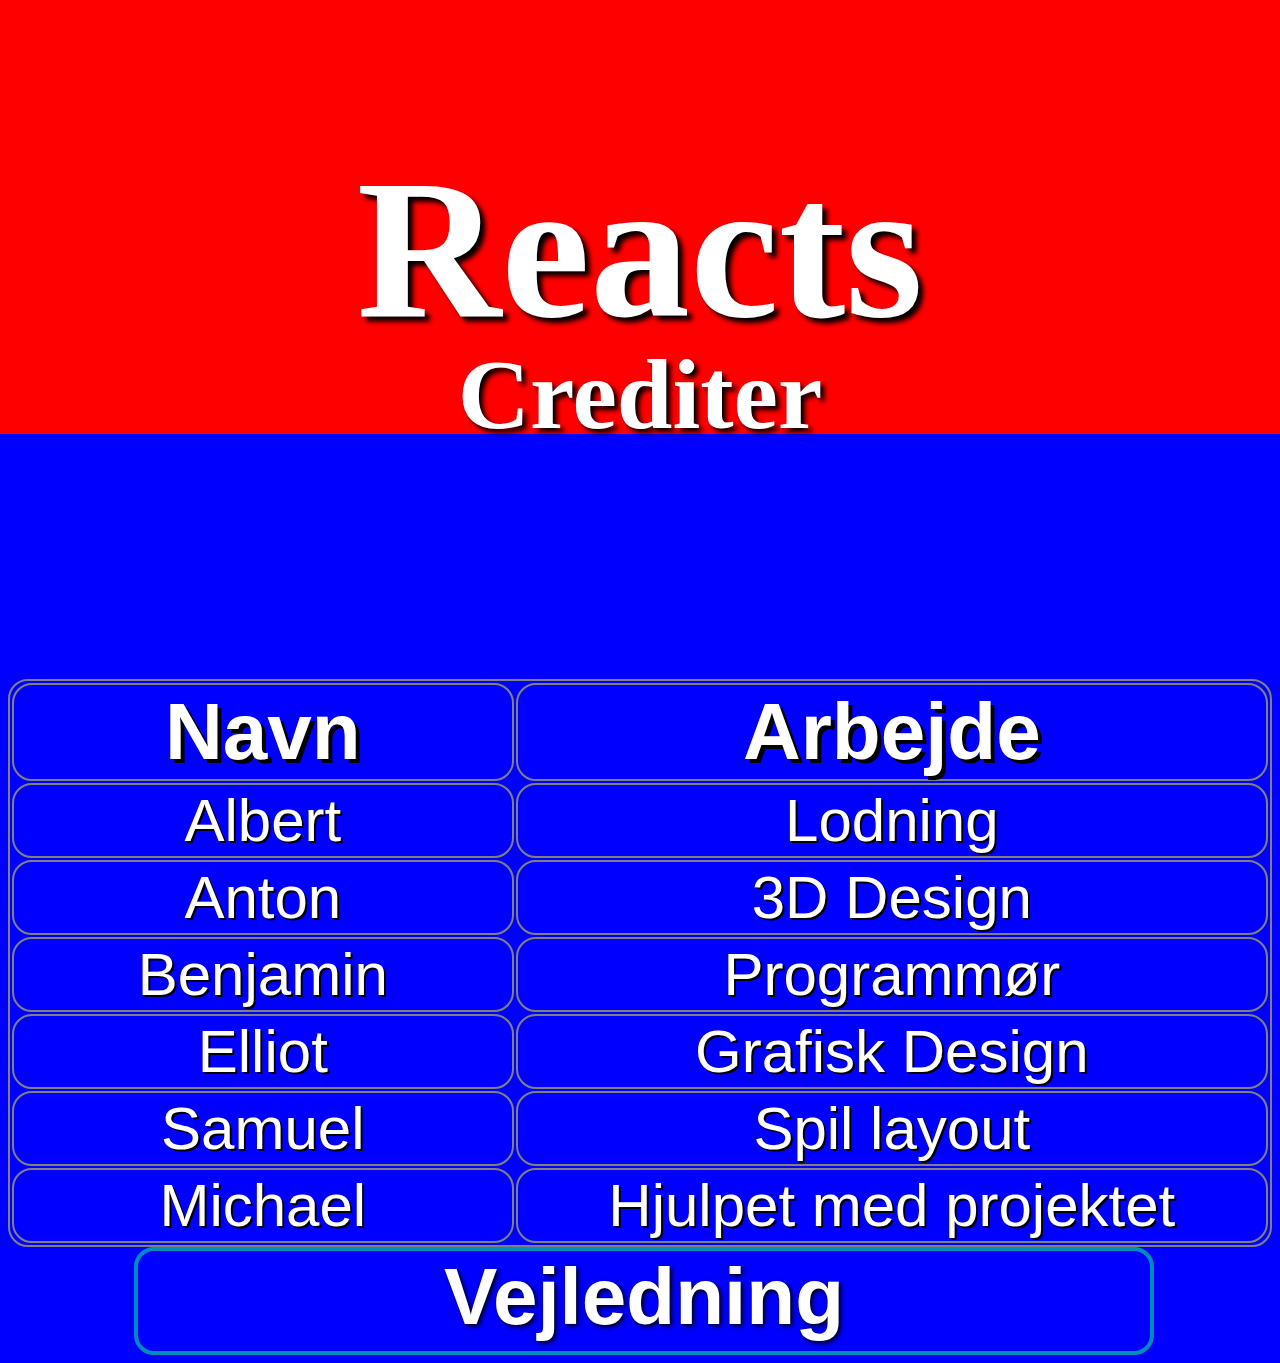
==== react/crediter/index.html @ 832a5457 "Benjamins Website" ====
<!DOCTYPE html>
<html lang="en">
<head>
    <link rel="stylesheet" href="CSS.css">
    <title>Crediter</title>
</head>
<body>
    <h1 class="Title">Reacts</h1>
    <h1 class="Under">Crediter</h1>
    <p class="test"></p>
    <table style="width: 100%;">
        <tr>
            <th>Navn</th>
            <th style="width: 60%;">Arbejde</th>
        </tr>
        <tr>
            <td>Albert</td>
            <td>Lodning</td>
        </tr>
        <tr>
            <td>Anton</td>
            <td>3D Design</td>
        </tr>
        <tr>
            <td>Benjamin</td>
            <td>Programmør</td>
        </tr>
        <tr>
            <td>Elliot</td>
            <td>Grafisk Design</td>
        </tr>
        <tr>
            <td>Samuel</td>
            <td>Spil layout</td>
        </tr>
        <tr>
            <td>Michael</td>
            <td>Hjulpet med projektet</td>
        </tr>
    </table>
    <a class="credit" href="..">Vejledning</a>
</body>
</html>
---- react/crediter/CSS.css ----
.Title {
    text-align: center;
    font-size: 200px;
    color: white;
    text-shadow: 5px 5px 5px black;
}

.Under {
    text-align: center;
    font-size: 100px;
    color: #FFFFFF;
    text-shadow: 4px 4px 5px black;
    position: relative;
    top: -160px;
}

body {
    background: blue;
}

.test {
    background-color: red;
    position: absolute;
    width: 100%;
    height: 50%;
    left: 0px;
    bottom: 50%;
    z-index: -1;
}

table, th, td {
    border: 2px solid gray;
    border-radius: 20px;
    color: white;
    text-shadow: 2px 2px black;
    text-align: center;
}

th {
    font-size: 80px;
    font-family: 'Segoe UI', Tahoma, Geneva, Verdana, sans-serif;
    text-shadow: 4px 4px black;
}

td {
    font-size: 60px;
    font-weight: 400;
    font-family: Verdana, Geneva, Tahoma, sans-serif
}

.credit {
    left: 10%;
    width: 80%;
    height: 100px;
    position: relative;
    color: white;
    border: 4px solid #008CBA;
    border-radius: 20px;
    text-align:  center;
    text-decoration-line: none;
    display: inline-block;
    font-size: 80px;
    font-weight: 800;
    font-family: 'Gill Sans', 'Gill Sans MT', Calibri, 'Trebuchet MS', sans-serif;
    text-shadow: 2px 2px 5px black;
    transition-duration: 0.4s;
}

.credit:hover {
    background-color: #008CBA;
    color: white;
}
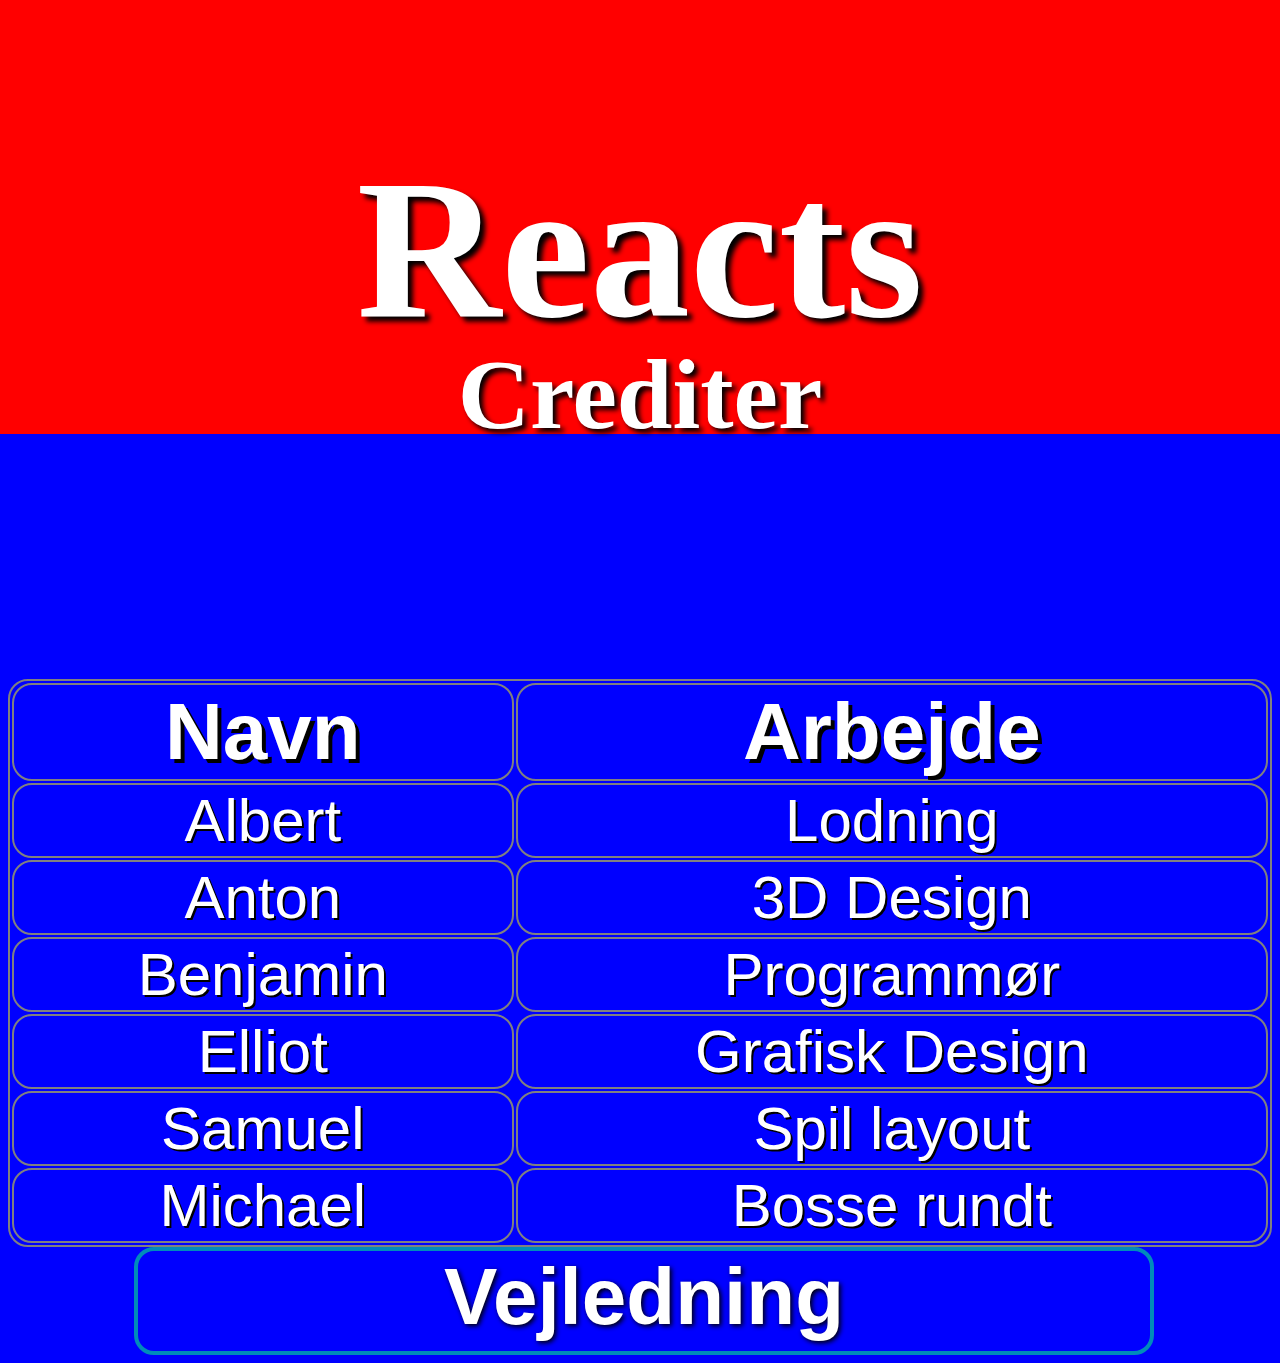
==== commit c8945eb6: "Better Baground" ====
--- a/react/crediter/index.html
+++ b/react/crediter/index.html
@@ -35,7 +35,7 @@
         </tr>
         <tr>
             <td>Michael</td>
-            <td>Hjulpet med projektet</td>
+            <td>Bosse rundt</td>
         </tr>
     </table>
     <a class="credit" href="..">Vejledning</a>
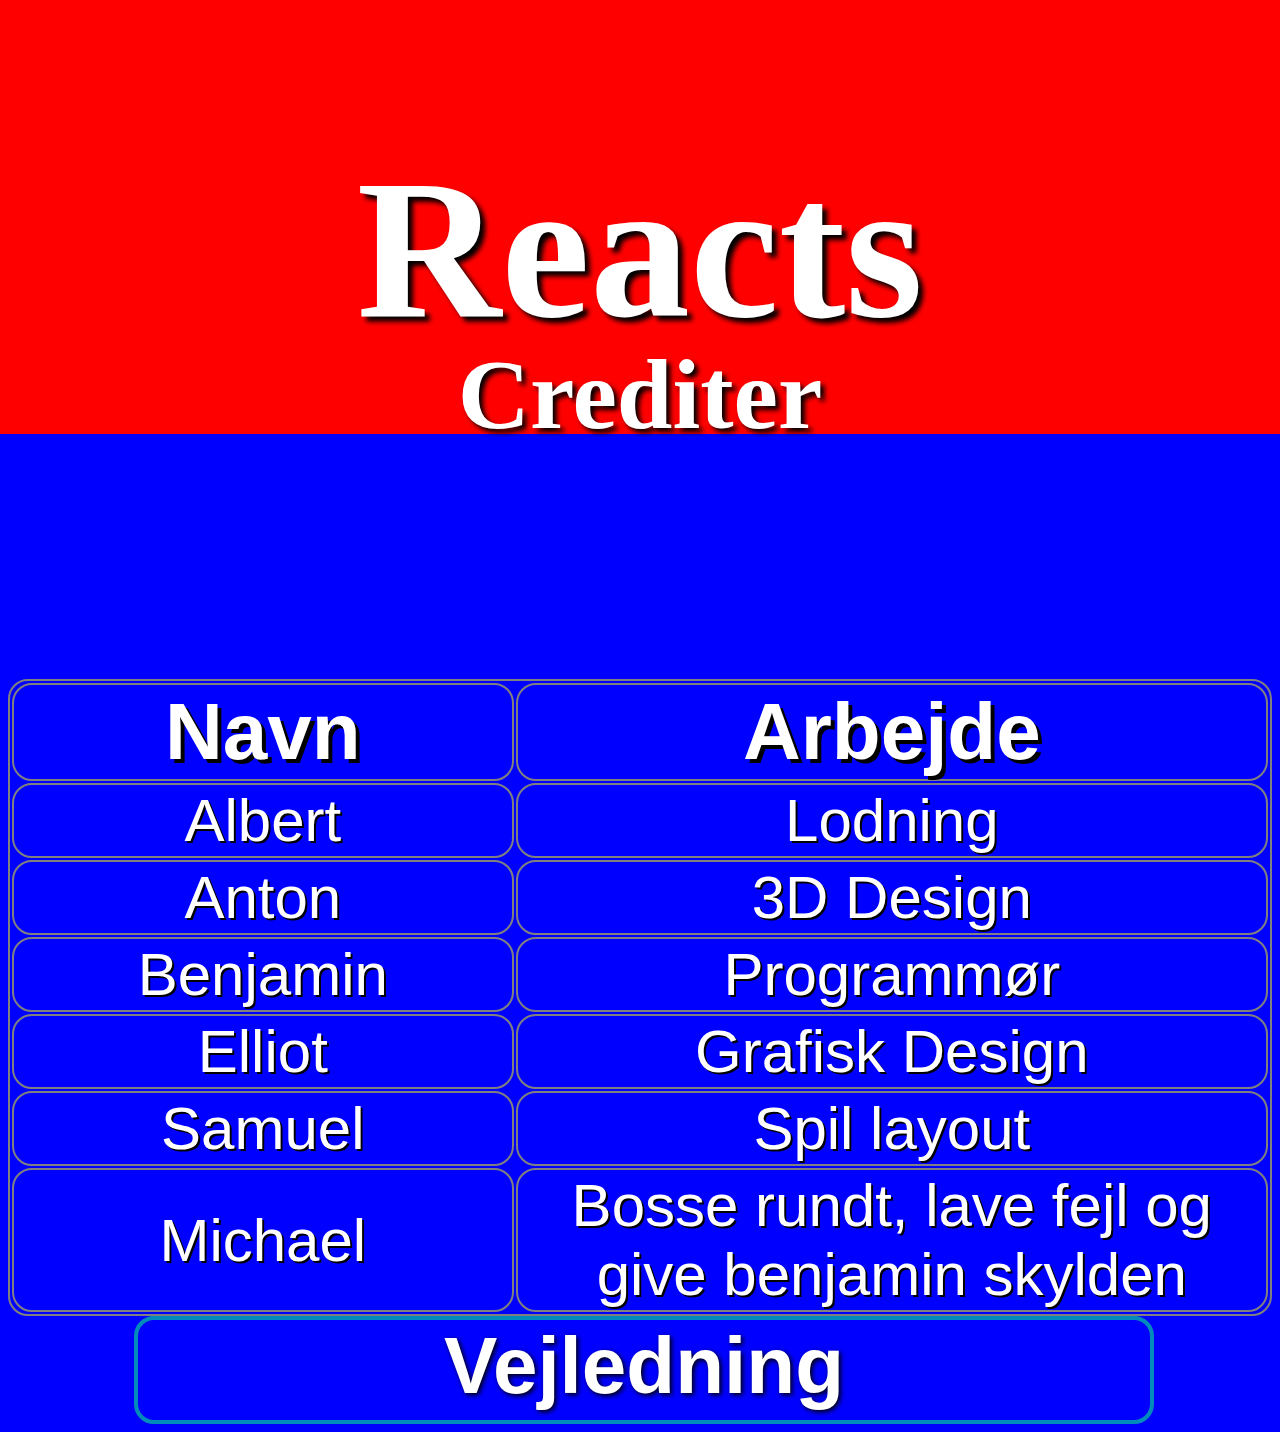
==== commit 38e6c38c: "Update" ====
--- a/react/crediter/index.html
+++ b/react/crediter/index.html
@@ -2,7 +2,7 @@
 <html lang="en">
 <head>
     <link rel="stylesheet" href="CSS.css">
-    <title>Crediter</title>
+    <title>Credits</title>
 </head>
 <body>
     <h1 class="Title">Reacts</h1>
@@ -35,7 +35,7 @@
         </tr>
         <tr>
             <td>Michael</td>
-            <td>Bosse rundt</td>
+            <td>Bosse rundt, lave fejl og give benjamin skylden</td>
         </tr>
     </table>
     <a class="credit" href="..">Vejledning</a>
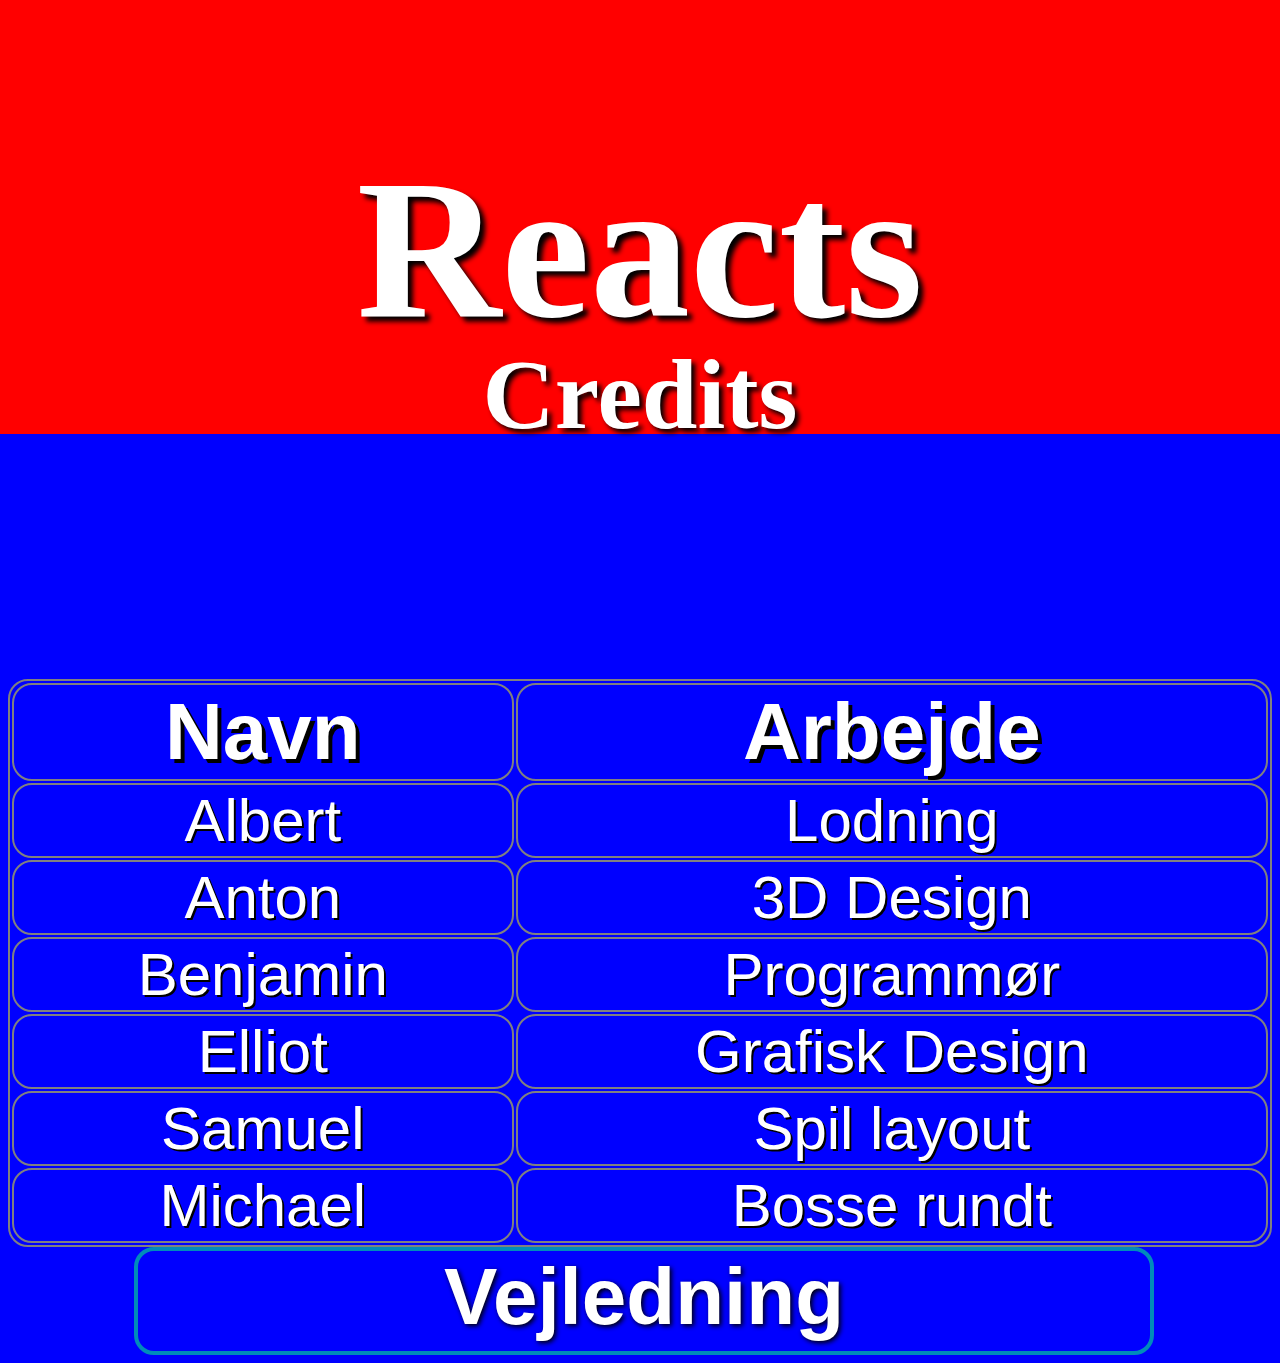
==== commit 030a93b4: "Update index.html" ====
--- a/react/crediter/index.html
+++ b/react/crediter/index.html
@@ -6,7 +6,7 @@
 </head>
 <body>
     <h1 class="Title">Reacts</h1>
-    <h1 class="Under">Crediter</h1>
+    <h1 class="Under">Credits</h1>
     <p class="test"></p>
     <table style="width: 100%;">
         <tr>
@@ -35,7 +35,7 @@
         </tr>
         <tr>
             <td>Michael</td>
-            <td>Bosse rundt, lave fejl og give benjamin skylden</td>
+            <td>Bosse rundt</td>
         </tr>
     </table>
     <a class="credit" href="..">Vejledning</a>
